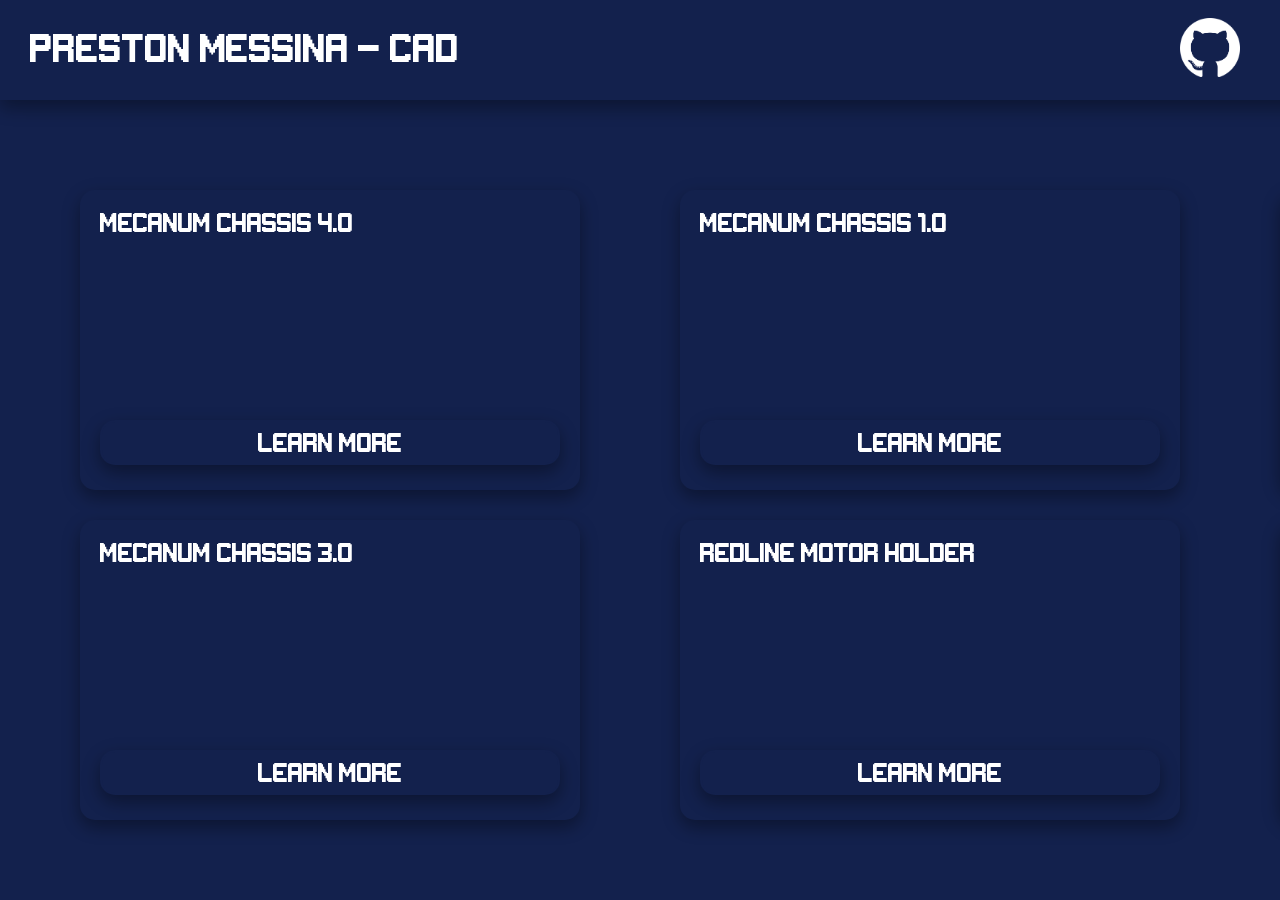
==== main.html @ 656f54ad "continue menu 5" ====
<!DOCTYPE html>
<html lang="en">
    <html>
<head>
    <meta charset="UTF-8">
    <meta name="viewport" content="width=device-width, initial-scale=1.0">
    <title> Click Til Your Fingers Hurt </title>
    <link rel="stylesheet" href="styles.css">
</head>
<body id="body">

    <nav id="navigate">
        <p id="title">Preston Messina - CAD </p>
        <a href="https://github.com/presigues">
        <img id = "git" src="kindpng_1280233.png">
        </a>
    </nav>

    <div id="backing">
        <div id = "pro1">
            <imd id="img1" src=""></imd>
            <p id="text1">Mecanum Chassis 4.0</p>
            <button id="but1">Learn More</button>
        </div>
        <div id = "pro2">
            <imd id="img2" src=""></imd>
            <p id="text2">Mecanum Chassis 3.0</p>
            <button id="but2">Learn More</button>
        </div>  
    </div>
    <div id="backing2">
       <div id = "pro3">
            <imd id="img3" src=""></imd>
            <p id="text3">Mecanum Chassis 1.0</p>
            <button id="but3">Learn More</button>
        </div> 
        <div id = "pro4">
            <imd id="img4" src=""></imd>
            <p id="text4">Redline Motor Holder</p>
            <button id="but4">Learn More</button>
        </div>  
    </div>
    <div id="backing3">
        <div id = "pro5">
             <imd id="img5" src=""></imd>
             <p id="text5">Timing Belt Practice</p>
             <button id="but5">Learn More</button>
         </div> 
         <div id = "pro6">
             <imd id="img6" src=""></imd>
             <p id="text6">Practice 1 Model</p>
             <button id="but6">Learn More</button>
         </div>  
     </div>
    






  







</body>
---- styles.css ----
@font-face { font-family: pixel; src: url("Gameplay.ttf"); }
#body{
    background-color: rgb(19, 33, 77);
}

#navigate{
    box-shadow: 0 8px 16px 0 rgba(0,0,0,0.2), 0 6px 20px 0 rgba(0,0,0,0.19);
    width: 2000px;
    height: 100px;
    position: fixed;
    left: 0px;
    top: 0px;
}

#title{
color: white;
font-family: pixel;
font-size: 30px;
position: fixed;
left: 30px;
}

#git{
    width: 60px;
    position: fixed;
    top: 18px;
    right: 40px;
}

#backing{
    display: grid;
    position: fixed;
    height: 600px;
    width: 1800px;
    top: 190px;
    left: 80px;
    right: 40px;
    bottom: 190px;

    column-gap: 30px;
    row-gap: 30px;
}
#backing2{
    display: grid;
    position: fixed;
    height: 600px;
    width: 1800px;
    top: 190px;
    left: 680px;
    right: 40px;
    bottom: 190px;

    column-gap: 30px;
    row-gap: 30px;
}

#backing3{
    display: grid;
    position: fixed;
    height: 600px;
    width: 1800px;
    top: 190px;
    left: 1280px;
    right: 40px;
    bottom: 190px;

    column-gap: 30px;
    row-gap: 30px;
}

#pro1{
    box-shadow: 0 8px 16px 0 rgba(0,0,0,0.2), 0 6px 20px 0 rgba(0,0,0,0.19);
    width: 500px;
    height: 300px;
    border-radius: 15px;
}

#text1{
    color: white;
    font-family: pixel;
    font-size: 20px;
    position: fixed;
    left: 100px;
}

#but1{
    background-color: rgb(19, 33, 77);
    border: 2px solid rgb(19, 33, 77);
    border-radius: 15px;
    color: white;
    box-shadow: 0 8px 16px 0 rgba(0,0,0,0.2), 0 6px 20px 0 rgba(0,0,0,0.19);
    width: 460px;
    height: 45px;
    font-family: pixel;
    font-size: 20px;
    position: fixed;
    left: 100px;
    top: 420px;
    
    transition-duration: 0.3s;
    transition-property: transform;
    transition-timing-function: ease;
    transition-delay: 0s;

    transition: transform 0.3s;
}

#but1:hover{
    transform: translateY(-5px);
}

#pro2{
    box-shadow: 0 8px 16px 0 rgba(0,0,0,0.2), 0 6px 20px 0 rgba(0,0,0,0.19);
    width: 500px;
    height: 300px;
    border-radius: 15px;
}
#text2{
    color: white;
    font-family: pixel;
    font-size: 20px;
    position: fixed;
    left: 100px;
}

#but2{
    background-color: rgb(19, 33, 77);
    border: 2px solid rgb(19, 33, 77);
    border-radius: 15px;
    color: white;
    box-shadow: 0 8px 16px 0 rgba(0,0,0,0.2), 0 6px 20px 0 rgba(0,0,0,0.19);
    width: 460px;
    height: 45px;
    font-family: pixel;
    font-size: 20px;
    position: fixed;
    left: 100px;
    top: 750px;
    transition-duration: 0.3s;
    transition-property: transform;
    transition-timing-function: ease;
    transition-delay: 0s;

    transition: transform 0.3s;
}

#but2:hover{
    transform: translateY(-5px);
}
#pro3{
    box-shadow: 0 8px 16px 0 rgba(0,0,0,0.2), 0 6px 20px 0 rgba(0,0,0,0.19);
    width: 500px;
    height: 300px;
    border-radius: 15px;
}
#text3{
    color: white;
    font-family: pixel;
    font-size: 20px;
    position: fixed;
    left: 700px;
}
#but3{
    background-color: rgb(19, 33, 77);
    border: 2px solid rgb(19, 33, 77);
    border-radius: 15px;
    color: white;
    box-shadow: 0 8px 16px 0 rgba(0,0,0,0.2), 0 6px 20px 0 rgba(0,0,0,0.19);
    width: 460px;
    height: 45px;
    font-family: pixel;
    font-size: 20px;
    position: fixed;
    left: 700px;
    top: 420px;
    transition-duration: 0.3s;
    transition-property: transform;
    transition-timing-function: ease;
    transition-delay: 0s;

    transition: transform 0.3s;

}

#but3:hover{
    transform: translateY(-5px);
}

#pro4{
    box-shadow: 0 8px 16px 0 rgba(0,0,0,0.2), 0 6px 20px 0 rgba(0,0,0,0.19);
    width: 500px;
    height: 300px;
    border-radius: 15px;
}

#text4{
    color: white;
    font-family: pixel;
    font-size: 20px;
    position: fixed;
    left: 700px;
}

#but4{
    background-color: rgb(19, 33, 77);
    border: 2px solid rgb(19, 33, 77);
    border-radius: 15px;
    color: white;
    box-shadow: 0 8px 16px 0 rgba(0,0,0,0.2), 0 6px 20px 0 rgba(0,0,0,0.19);
    width: 460px;
    height: 45px;
    font-family: pixel;
    font-size: 20px;
    position: fixed;
    left: 700px;
    top: 750px;

    transition-duration: 0.3s;
    transition-property: transform;
    transition-timing-function: ease;
    transition-delay: 0s;

    transition: transform 0.3s;
}

#but4:hover{
    transform: translateY(-5px);

}

#pro5{
    box-shadow: 0 8px 16px 0 rgba(0,0,0,0.2), 0 6px 20px 0 rgba(0,0,0,0.19);
    width: 500px;
    height: 300px;
    border-radius: 15px;
}
#text5{
    color: white;
    font-family: pixel;
    font-size: 20px;
    position: fixed;
    left: 1300px;
}
#but5{
    background-color: rgb(19, 33, 77);
    border: 2px solid rgb(19, 33, 77);
    border-radius: 15px;
    color: white;
    box-shadow: 0 8px 16px 0 rgba(0,0,0,0.2), 0 6px 20px 0 rgba(0,0,0,0.19);
    width: 460px;
    height: 45px;
    font-family: pixel;
    font-size: 20px;
    position: fixed;
    left: 1300px;
    top: 420px;

    transition-duration: 0.3s;
    transition-property: transform;
    transition-timing-function: ease;
    transition-delay: 0s;

    transition: transform 0.3s;
}

#but5:hover{
    transform: translateY(-5px);
}

#pro6{
    box-shadow: 0 8px 16px 0 rgba(0,0,0,0.2), 0 6px 20px 0 rgba(0,0,0,0.19);
    width: 500px;
    height: 300px;
    border-radius: 15px;
}

#text6{
    color: white;
    font-family: pixel;
    font-size: 20px;
    position: fixed;
    left: 1300px;
}

#but6{
    background-color: rgb(19, 33, 77);
    border: 2px solid rgb(19, 33, 77);
    border-radius: 15px;
    color: white;
    box-shadow: 0 8px 16px 0 rgba(0,0,0,0.2), 0 6px 20px 0 rgba(0,0,0,0.19);
    width: 460px;
    height: 45px;
    font-family: pixel;
    font-size: 20px;
    position: fixed;
    left: 1300px;
    top: 750px;

    transition-duration: 0.3s;
    transition-property: transform;
    transition-timing-function: ease;
    transition-delay: 0s;

    transition: transform 0.3s;
}

#but6:hover{
    transform: translateY(-5px);

}
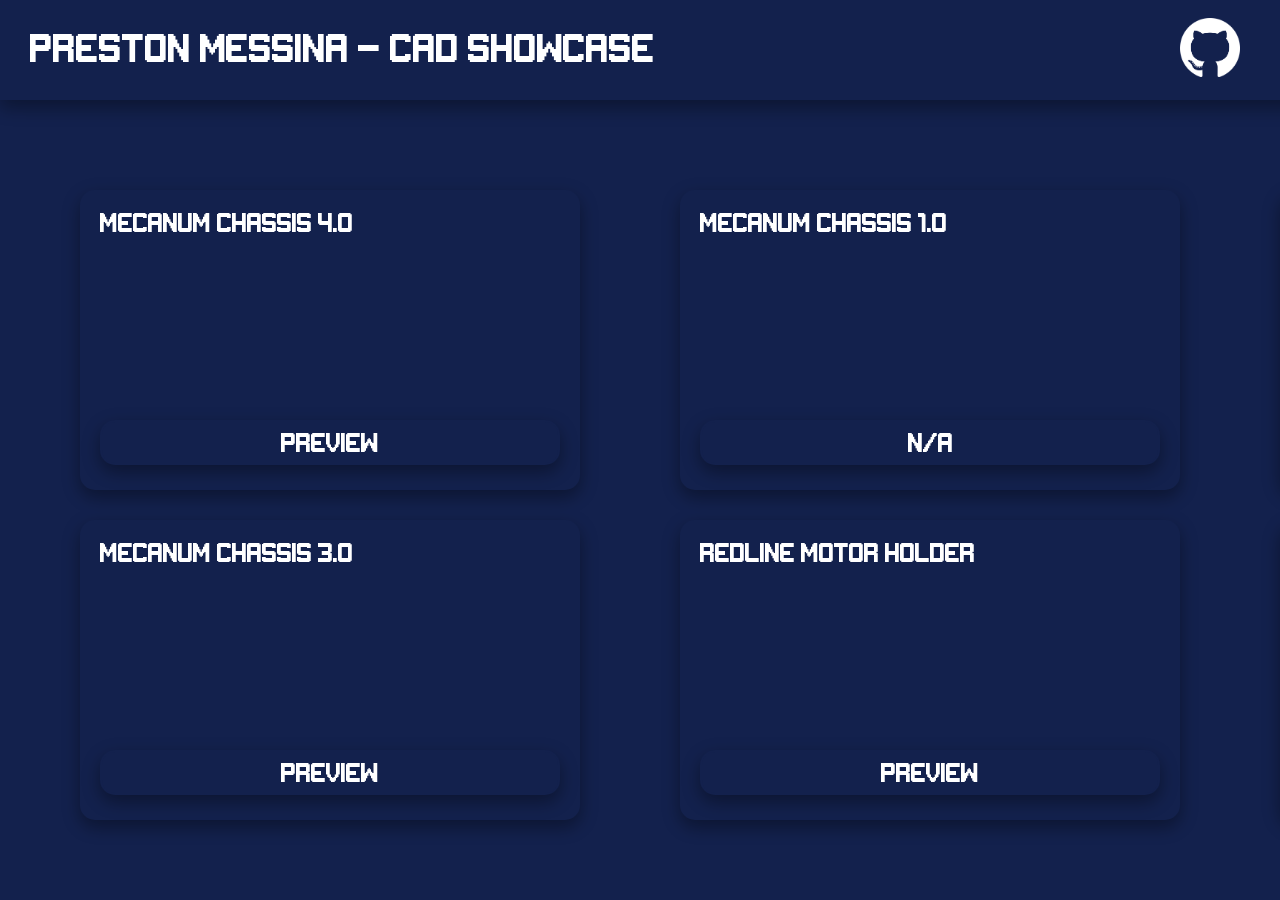
==== commit 0ddfba55: "debug menu" ====
--- a/main.html
+++ b/main.html
@@ -10,7 +10,7 @@
 <body id="body">
 
     <nav id="navigate">
-        <p id="title">Preston Messina - CAD </p>
+        <p id="title">Preston Messina - CAD Showcase </p>
         <a href="https://github.com/presigues">
         <img id = "git" src="kindpng_1280233.png">
         </a>
@@ -20,36 +20,37 @@
         <div id = "pro1">
             <imd id="img1" src=""></imd>
             <p id="text1">Mecanum Chassis 4.0</p>
-            <button id="but1">Learn More</button>
+            <a href="pro1.html"> <button id="but1" class="btn1">Preview</button> </a>
+           
         </div>
         <div id = "pro2">
             <imd id="img2" src=""></imd>
             <p id="text2">Mecanum Chassis 3.0</p>
-            <button id="but2">Learn More</button>
+            <a href="pro2.html"> <button id="but2">Preview</button> </a>
         </div>  
     </div>
     <div id="backing2">
        <div id = "pro3">
             <imd id="img3" src=""></imd>
             <p id="text3">Mecanum Chassis 1.0</p>
-            <button id="but3">Learn More</button>
+            <a href="pro3.html"> <button id="but3">N/A</button> </a>
         </div> 
         <div id = "pro4">
             <imd id="img4" src=""></imd>
             <p id="text4">Redline Motor Holder</p>
-            <button id="but4">Learn More</button>
+            <a href="pro4.html"> <button id="but4">Preview</button> </a>
         </div>  
     </div>
     <div id="backing3">
         <div id = "pro5">
              <imd id="img5" src=""></imd>
              <p id="text5">Timing Belt Practice</p>
-             <button id="but5">Learn More</button>
+             <a href="pro5.html"> <button id="but5">Preview</button> </a>
          </div> 
          <div id = "pro6">
              <imd id="img6" src=""></imd>
              <p id="text6">Practice 1 Model</p>
-             <button id="but6">Learn More</button>
+             <a href="pro6.html"> <button id="but6">Preview</button> </a>
          </div>  
      </div>
     
--- a/styles.css
+++ b/styles.css
@@ -96,7 +96,6 @@
     position: fixed;
     left: 100px;
     top: 420px;
-    
     transition-duration: 0.3s;
     transition-property: transform;
     transition-timing-function: ease;
@@ -107,6 +106,8 @@
 
 #but1:hover{
     transform: translateY(-5px);
+    background-color: rgb(36, 55, 99);
+    border-color: rgb(36, 55, 99);
 }
 
 #pro2{
@@ -146,6 +147,8 @@
 
 #but2:hover{
     transform: translateY(-5px);
+    background-color: rgb(36, 55, 99);
+    border-color: rgb(36, 55, 99);
 }
 #pro3{
     box-shadow: 0 8px 16px 0 rgba(0,0,0,0.2), 0 6px 20px 0 rgba(0,0,0,0.19);
@@ -184,6 +187,8 @@
 
 #but3:hover{
     transform: translateY(-5px);
+    background-color: rgb(36, 55, 99);
+    border-color: rgb(36, 55, 99);
 }
 
 #pro4{
@@ -225,7 +230,8 @@
 
 #but4:hover{
     transform: translateY(-5px);
-
+    background-color: rgb(36, 55, 99);
+    border-color: rgb(36, 55, 99);
 }
 
 #pro5{
@@ -265,6 +271,8 @@
 
 #but5:hover{
     transform: translateY(-5px);
+    background-color: rgb(36, 55, 99);
+    border-color: rgb(36, 55, 99);
 }
 
 #pro6{
@@ -306,7 +314,36 @@
 
 #but6:hover{
     transform: translateY(-5px);
-
-}
-
-
+    background-color: rgb(36, 55, 99);
+    border-color: rgb(36, 55, 99);
+}
+
+#backtomenu{
+    background-color: rgb(19, 33, 77);
+    border: 2px solid rgb(19, 33, 77);
+    border-radius: 15px;
+    color: white;
+    box-shadow: 0 8px 16px 0 rgba(0,0,0,0.2), 0 6px 20px 0 rgba(0,0,0,0.19);
+    width: 460px;
+    height: 45px;
+    font-family: pixel;
+    font-size: 20px;
+    position: fixed;
+    left: 1300px;
+    top: 800px;
+
+    transition-duration: 0.3s;
+    transition-property: transform;
+    transition-timing-function: ease;
+    transition-delay: 0s;
+
+    transition: transform 0.3s;
+}
+
+#backtomenu:hover{
+    transform: translateY(-5px);
+    background-color: rgb(36, 55, 99);
+    border-color: rgb(36, 55, 99);
+}
+
+
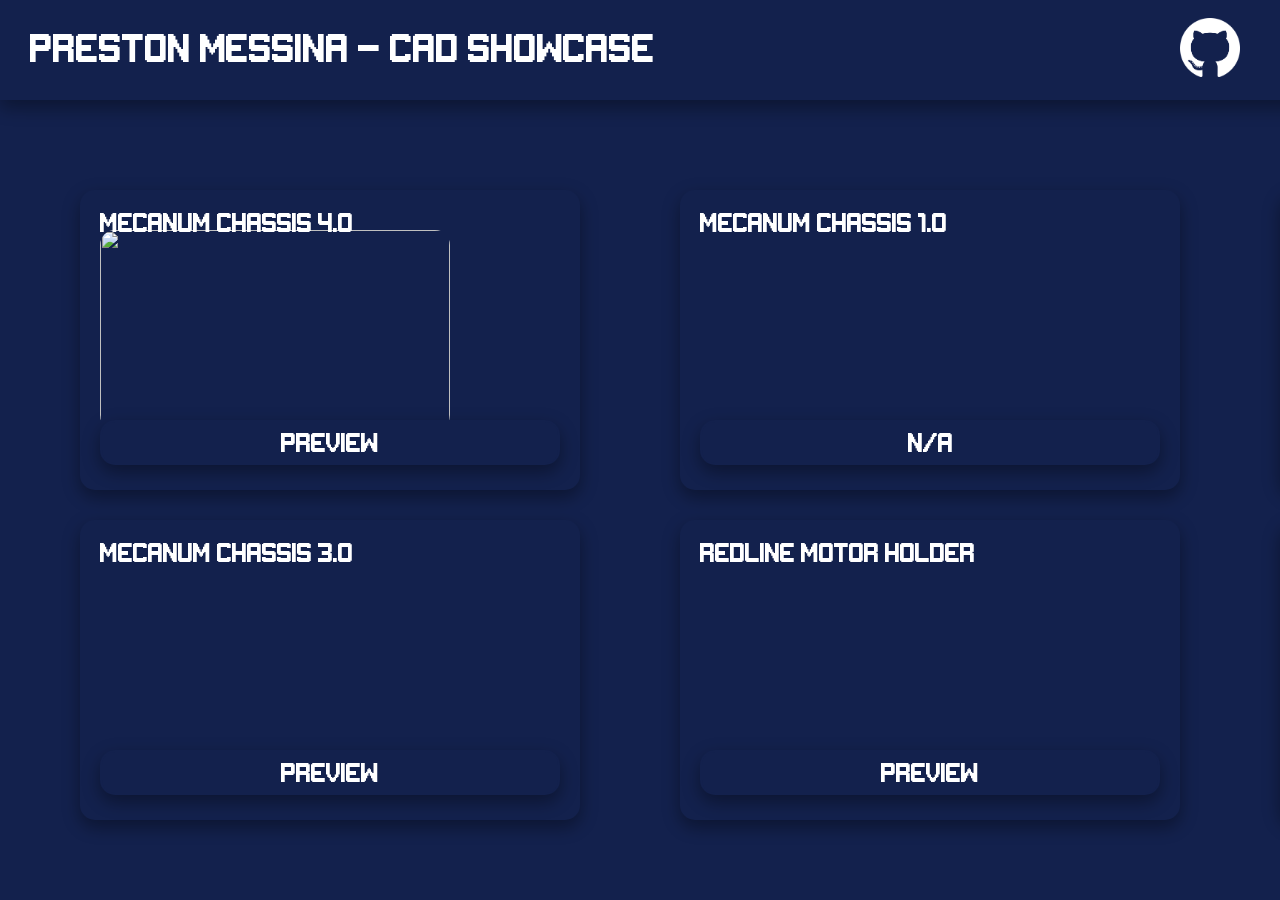
==== commit 74f4ebf1: "debug menu" ====
--- a/main.html
+++ b/main.html
@@ -18,7 +18,7 @@
 
     <div id="backing">
         <div id = "pro1">
-            <imd id="img1" src=""></imd>
+            <img id="img1" src="imgs/mecanum3.jpg"></img>
             <p id="text1">Mecanum Chassis 4.0</p>
             <a href="pro1.html"> <button id="but1" class="btn1">Preview</button> </a>
            
--- a/styles.css
+++ b/styles.css
@@ -346,4 +346,13 @@
     border-color: rgb(36, 55, 99);
 }
 
-
+#img1{
+    width: 350px;
+    height: 200px;
+    position: fixed;
+    left: 100px;
+    top: 230px;
+    border-radius: 15px;
+}
+
+
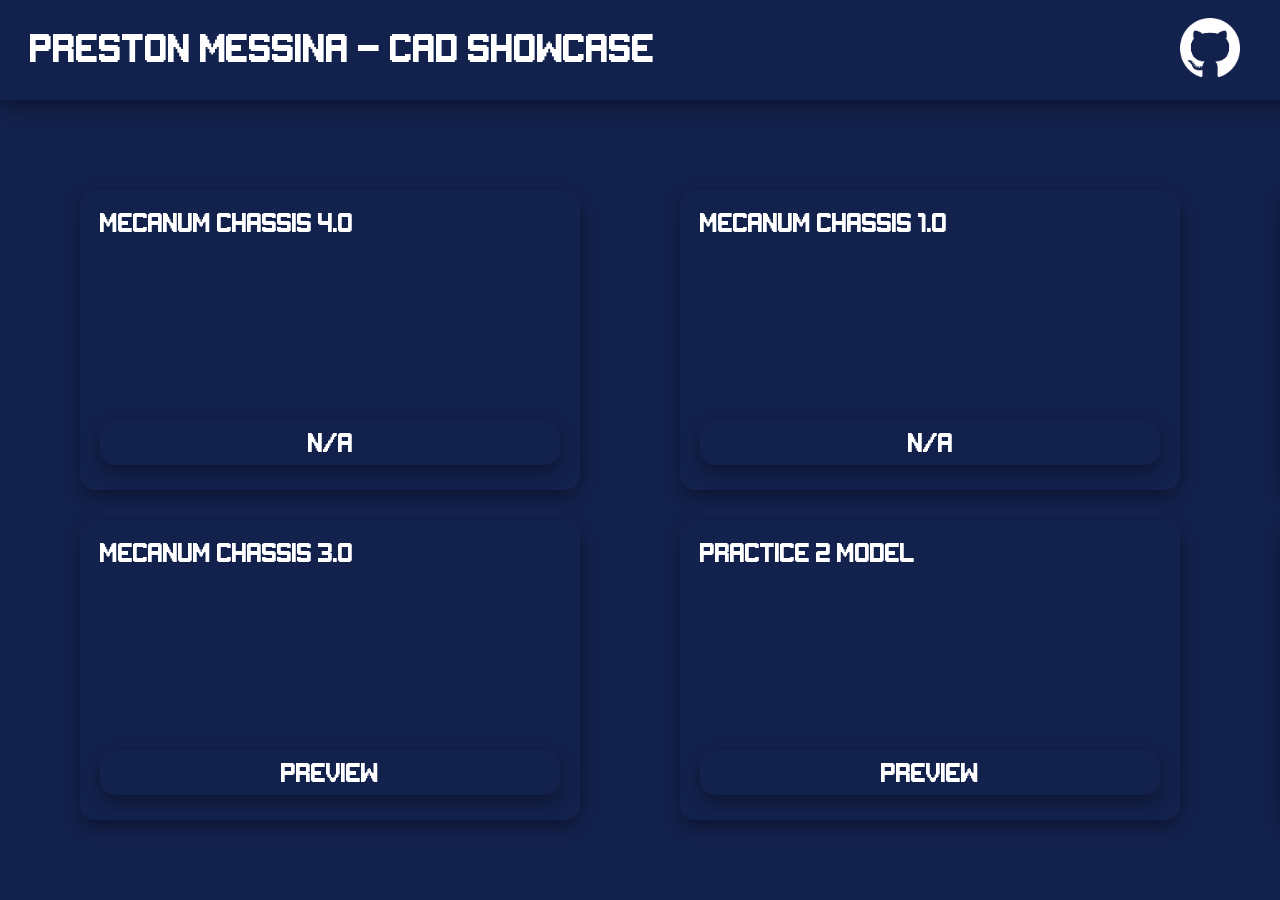
==== commit 61f528e8: "finish cad showcase pt1" ====
--- a/main.html
+++ b/main.html
@@ -18,37 +18,37 @@
 
     <div id="backing">
         <div id = "pro1">
-            <img id="img1" src="imgs/mecanum3.jpg"></img>
+             
             <p id="text1">Mecanum Chassis 4.0</p>
-            <a href="pro1.html"> <button id="but1" class="btn1">Preview</button> </a>
+            <a href="pro1.html"> <button id="but1" class="btn1">N/A</button> </a>
            
         </div>
         <div id = "pro2">
-            <imd id="img2" src=""></imd>
+           
             <p id="text2">Mecanum Chassis 3.0</p>
             <a href="pro2.html"> <button id="but2">Preview</button> </a>
         </div>  
     </div>
     <div id="backing2">
        <div id = "pro3">
-            <imd id="img3" src=""></imd>
+           
             <p id="text3">Mecanum Chassis 1.0</p>
             <a href="pro3.html"> <button id="but3">N/A</button> </a>
         </div> 
         <div id = "pro4">
-            <imd id="img4" src=""></imd>
-            <p id="text4">Redline Motor Holder</p>
+     
+            <p id="text4">Practice 2 Model</p>
             <a href="pro4.html"> <button id="but4">Preview</button> </a>
         </div>  
     </div>
     <div id="backing3">
         <div id = "pro5">
-             <imd id="img5" src=""></imd>
+    
              <p id="text5">Timing Belt Practice</p>
              <a href="pro5.html"> <button id="but5">Preview</button> </a>
          </div> 
          <div id = "pro6">
-             <imd id="img6" src=""></imd>
+      
              <p id="text6">Practice 1 Model</p>
              <a href="pro6.html"> <button id="but6">Preview</button> </a>
          </div>  
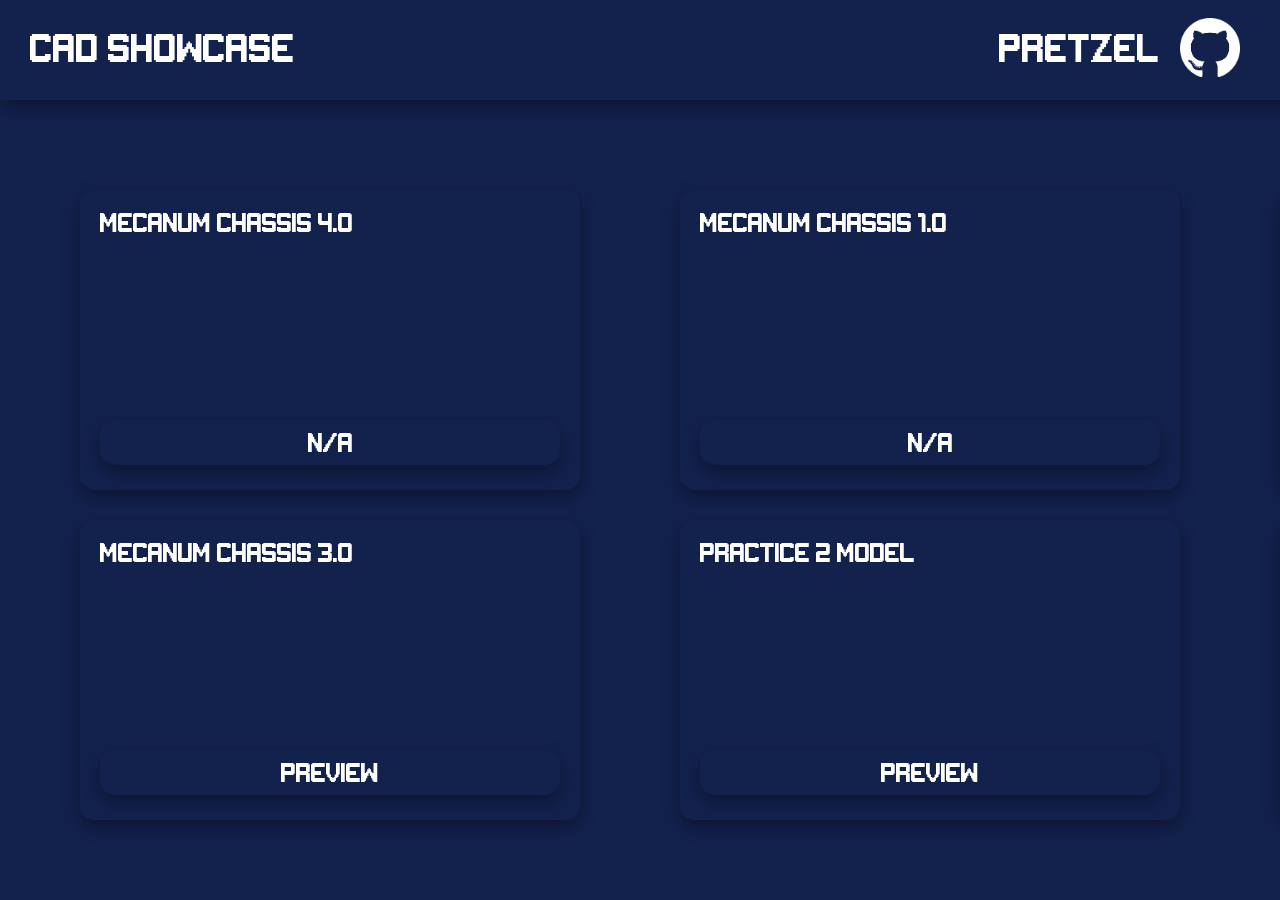
==== commit 9c3dc8a0: "final" ====
--- a/main.html
+++ b/main.html
@@ -4,13 +4,14 @@
 <head>
     <meta charset="UTF-8">
     <meta name="viewport" content="width=device-width, initial-scale=1.0">
-    <title> Click Til Your Fingers Hurt </title>
+    <title> CAD Showcase</title>
     <link rel="stylesheet" href="styles.css">
 </head>
 <body id="body">
 
     <nav id="navigate">
-        <p id="title">Preston Messina - CAD Showcase </p>
+        <p id="title">CAD Showcase</p>
+        <p id="title2">pretzel</p>
         <a href="https://github.com/presigues">
         <img id = "git" src="kindpng_1280233.png">
         </a>
@@ -20,7 +21,7 @@
         <div id = "pro1">
              
             <p id="text1">Mecanum Chassis 4.0</p>
-            <a href="pro1.html"> <button id="but1" class="btn1">N/A</button> </a>
+         <button id="but1" class="btn1">N/A</button> 
            
         </div>
         <div id = "pro2">
@@ -33,7 +34,7 @@
        <div id = "pro3">
            
             <p id="text3">Mecanum Chassis 1.0</p>
-            <a href="pro3.html"> <button id="but3">N/A</button> </a>
+             <button id="but3">N/A</button> 
         </div> 
         <div id = "pro4">
      
--- a/styles.css
+++ b/styles.css
@@ -20,6 +20,14 @@
 left: 30px;
 }
 
+#title2{
+    color: white;
+font-family: pixel;
+font-size: 30px;
+position: fixed;
+right: 120px;
+}
+
 #git{
     width: 60px;
     position: fixed;
@@ -73,7 +81,13 @@
     width: 500px;
     height: 300px;
     border-radius: 15px;
-}
+    transition-duration: 0.4s;
+}
+
+#pro1:hover{
+    height: 305px;
+}
+
 
 #text1{
     color: white;
@@ -115,7 +129,13 @@
     width: 500px;
     height: 300px;
     border-radius: 15px;
-}
+    transition-duration: 0.4s;
+}
+
+#pro2:hover{
+    height: 305px;
+}
+
 #text2{
     color: white;
     font-family: pixel;
@@ -155,7 +175,13 @@
     width: 500px;
     height: 300px;
     border-radius: 15px;
-}
+    transition-duration: 0.4s;
+}
+
+#pro3:hover{
+    height: 305px;
+}
+
 #text3{
     color: white;
     font-family: pixel;
@@ -196,7 +222,13 @@
     width: 500px;
     height: 300px;
     border-radius: 15px;
-}
+    transition-duration: 0.4s;
+}
+
+#pro4:hover{
+    height: 305px;
+}
+
 
 #text4{
     color: white;
@@ -239,7 +271,13 @@
     width: 500px;
     height: 300px;
     border-radius: 15px;
-}
+    transition-duration: 0.4s;
+}
+
+#pro5:hover{
+    height: 305px;
+}
+
 #text5{
     color: white;
     font-family: pixel;
@@ -280,6 +318,11 @@
     width: 500px;
     height: 300px;
     border-radius: 15px;
+    transition-duration: 0.4s;
+}
+
+#pro6:hover{
+    height: 305px;
 }
 
 #text6{
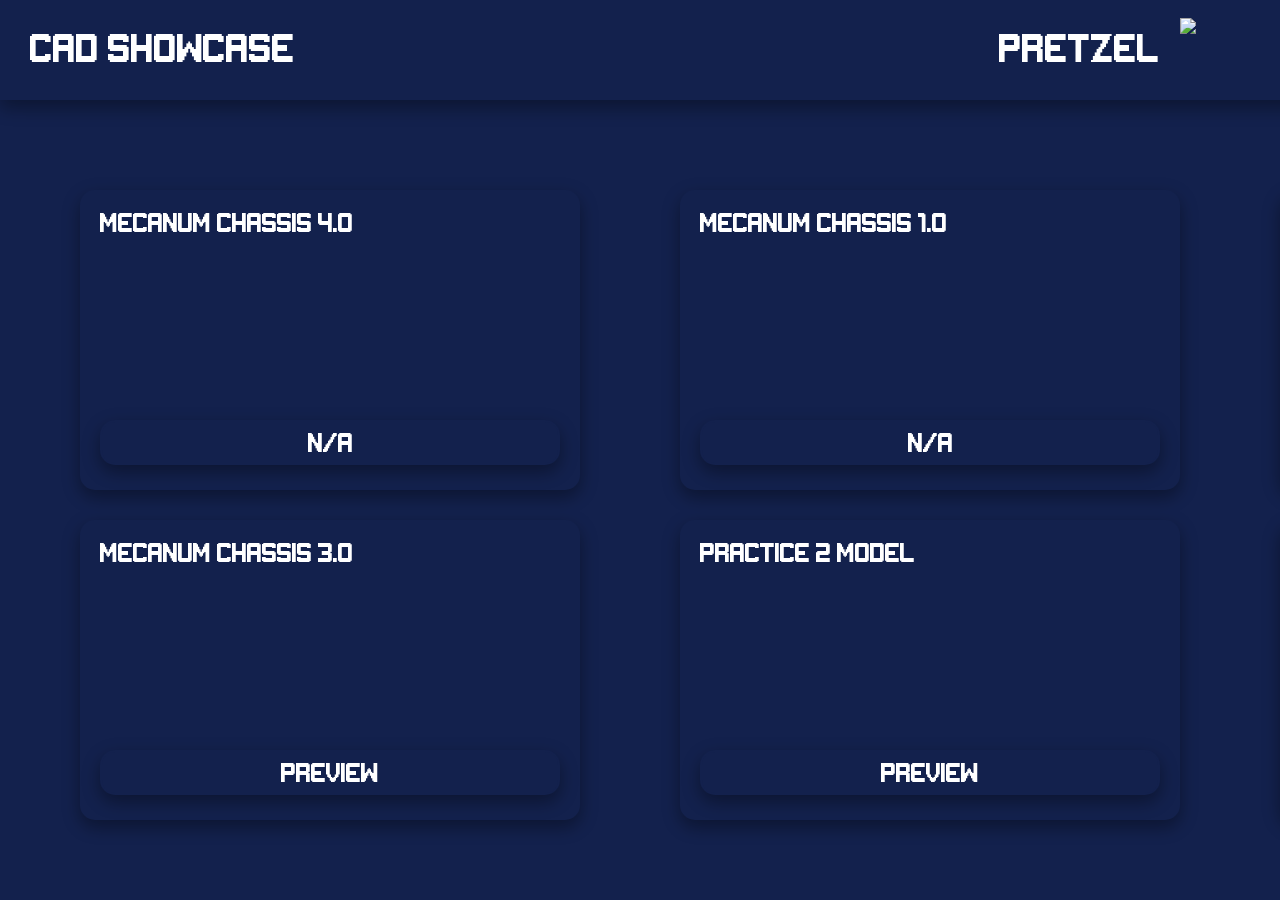
==== commit 8889676c: "update" ====
--- a/main.html
+++ b/main.html
@@ -1,6 +1,5 @@
 <!DOCTYPE html>
-<html lang="en">
-    <html>
+<html>
 <head>
     <meta charset="UTF-8">
     <meta name="viewport" content="width=device-width, initial-scale=1.0">
@@ -13,7 +12,7 @@
         <p id="title">CAD Showcase</p>
         <p id="title2">pretzel</p>
         <a href="https://github.com/presigues">
-        <img id = "git" src="kindpng_1280233.png">
+        <img id = "git" src="imgs/kindpng_1280233.png">
         </a>
     </nav>
 
@@ -54,19 +53,6 @@
              <a href="pro6.html"> <button id="but6">Preview</button> </a>
          </div>  
      </div>
-    
 
-
-
-
-
-
-  
-
-
-
-
-
-
-
-</body>+</body>
+</html>
